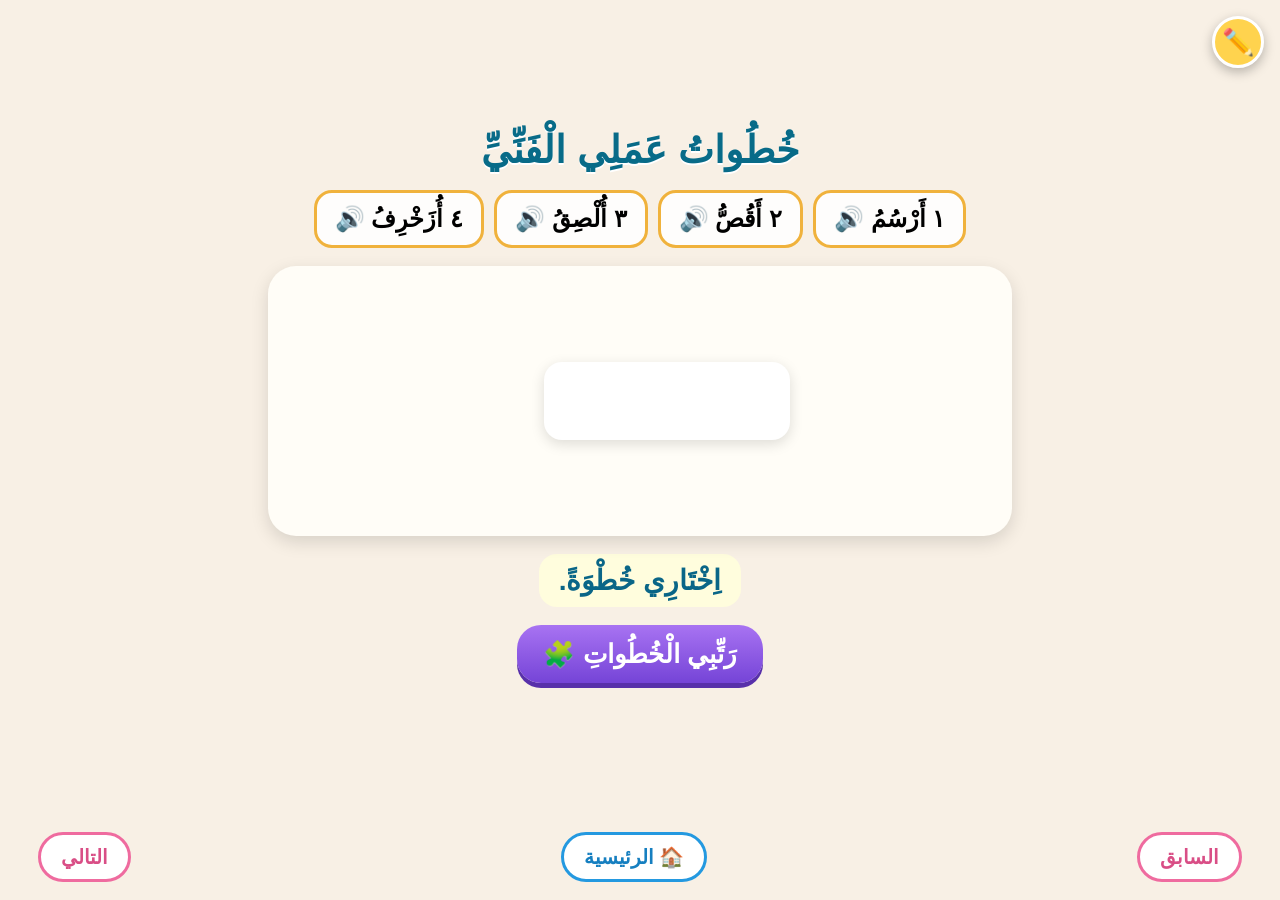
==== 08-art-steps.html @ 0cf8bf09 "Add files via upload" ====
<!doctype html><html lang="ar" dir="rtl"><head><meta charset="utf-8"><meta name="viewport" content="width=device-width,initial-scale=1"><link rel="stylesheet" href="style.css"><title>خُطُواتُ عَمَلِي الْفَنِّيِّ</title><style>
.workstage{position:relative;width:min(88%,820px);height:270px;background:#fffdf7;border-radius:28px;padding:16px;overflow:hidden;box-shadow:0 6px 18px #0002;display:flex;align-items:center;justify-content:center}.paper{position:relative;width:82%;height:82%;background:#fff;border-radius:18px;box-shadow:0 4px 14px #0002;overflow:hidden}.demo-svg{width:100%;height:100%;display:block}.trace{fill:none;stroke:#168fd1;stroke-width:7;stroke-linecap:round;stroke-linejoin:round;stroke-dasharray:900;stroke-dashoffset:900}.trace.go{animation:drawLine 1.6s ease forwards}.trace.r2.go{animation-delay:.45s}.cutline{fill:#f575aa;stroke:#777;stroke-width:4;stroke-dasharray:12 9}.scissor{position:absolute;font-size:48px;left:17%;top:58%;opacity:0;z-index:3}.scissor.go{opacity:1;animation:cutMove 2.1s ease-in-out forwards}.cutpiece{position:absolute;width:130px;height:105px;background:#f575aa;border-radius:12px;left:34%;top:29%;opacity:0}.cutpiece.go{animation:pieceOut .8s 1.7s ease forwards}.basecard{position:absolute;width:210px;height:145px;background:#fff2c7;border:4px solid #e3bd58;border-radius:18px;right:16%;top:22%}.gluepiece{position:absolute;width:125px;height:90px;background:#4fc3ee;border-radius:12px;left:13%;top:36%;z-index:2;box-shadow:0 4px 10px #0002}.gluepiece.go{animation:glueMove 1.8s 1.25s ease forwards}.gluestick{position:absolute;left:28%;top:22%;font-size:58px;z-index:4;opacity:0;transform:rotate(-25deg)}.gluestick.go{animation:glueBrush 1.25s ease forwards}.gluemark{position:absolute;left:36%;top:33%;width:105px;height:72px;border:8px dashed #f2c94c;border-radius:12px;opacity:0;z-index:1}.gluemark.go{animation:glueMark 1.1s .25s ease forwards}.decorShape{position:relative;width:260px;height:150px;background:#fff2c7;border:5px solid #e0b74d;border-radius:20px;overflow:hidden}.unit{position:absolute;width:42px;height:42px;border-radius:7px;opacity:0;transform:scale(.3)}.unit.go{animation:unitIn .45s ease forwards}.u1{background:#f575aa;right:22px;top:20px}.u2{background:#4fc3ee;right:76px;top:20px;animation-delay:.18s!important}.u3{background:#ffd04b;right:130px;top:20px;animation-delay:.36s!important}.u4{background:#9566e8;right:184px;top:20px;animation-delay:.54s!important}.u5{background:#4fc3ee;right:22px;top:78px;animation-delay:.72s!important}.u6{background:#f575aa;right:76px;top:78px;animation-delay:.9s!important}.u7{background:#9566e8;right:130px;top:78px;animation-delay:1.08s!important}.u8{background:#ffd04b;right:184px;top:78px;animation-delay:1.26s!important}.orderbox{display:none;width:92%;background:#fffdf7;border-radius:24px;padding:14px}.orderbox.show{display:block}.ordercards,.ordertargets{display:flex;gap:10px;justify-content:center;flex-wrap:wrap;margin:8px}.ordercard,.target{min-width:135px;padding:12px;border-radius:16px;font-size:20px;font-weight:900}.ordercard{background:#fff;border:3px solid #9b6be8;cursor:grab;touch-action:none}.target{background:#f5f0ff;border:3px dashed #9b6be8;min-height:58px}.target.ok{background:#e7ffe9;border-style:solid}.activeStep{background:#fff2b8!important;transform:translateY(-3px)}
@keyframes drawLine{to{stroke-dashoffset:0}}@keyframes cutMove{0%{left:17%;top:58%;transform:rotate(-20deg)}35%{left:35%;top:23%;transform:rotate(20deg)}70%{left:53%;top:23%;transform:rotate(90deg)}100%{left:55%;top:62%;transform:rotate(170deg)}}@keyframes pieceOut{to{opacity:1;transform:translateY(32px) rotate(5deg);box-shadow:0 8px 15px #0003}}@keyframes glueMove{to{left:58%;top:31%;transform:scale(.92)}}@keyframes glueBrush{0%{opacity:0;left:28%;top:22%}15%{opacity:1}45%{left:42%;top:38%;transform:rotate(10deg)}80%{left:50%;top:48%;transform:rotate(-8deg)}100%{opacity:0;left:55%;top:42%}}@keyframes glueMark{0%{opacity:0}35%{opacity:1}100%{opacity:.75}}@keyframes unitIn{to{opacity:1;transform:scale(1)}}
@media(max-width:800px){.workstage{height:230px;width:96%}.step{font-size:18px;padding:9px}.basecard{right:8%}.decorShape{transform:scale(.82)}}
</style></head><body><main class="page" style="background-image:url('bg-steps.png')"><div class="board"><div class="title">خُطُواتُ عَمَلِي الْفَنِّيِّ</div><video id="so" class="character" src="steps-open.mp4" controls autoplay playsinline></video><div class="stepbar"><button class="step" data-n="1" onclick="runStep(1)">١ أَرْسُمُ 🔊</button><button class="step" data-n="2" onclick="runStep(2)">٢ أَقُصُّ 🔊</button><button class="step" data-n="3" onclick="runStep(3)">٣ أُلْصِقُ 🔊</button><button class="step" data-n="4" onclick="runStep(4)">٤ أُزَخْرِفُ 🔊</button></div><div id="stepArea" class="workstage"><div id="visual"></div></div><div id="stepMsg" class="msg">اِخْتَارِي خُطْوَةً.</div><video id="warn" class="character hidden" src="minbar-warning.mp4" controls playsinline></video><button id="orderBtn" class="btn alt" onclick="showOrder()">رَتِّبِي الْخُطُواتِ 🧩</button><div id="orderBox" class="orderbox"><div class="msg">رَتِّبِي: أَرْسُمُ ← أَقُصُّ ← أُلْصِقُ ← أُزَخْرِفُ</div><div id="orderCards" class="ordercards"></div><div id="targets" class="ordertargets"></div><div id="orderFeedback" class="feedback"></div></div><video id="sc" class="character hidden" src="steps-close.mp4" controls playsinline></video><audio id="aud"></audio></div></main><script src="common.js"></script><script>
document.addEventListener('DOMContentLoaded',()=>{document.body.insertAdjacentHTML('beforeend',nav('07-demonstration.html','09-try-together.html'));showDraw(false)});
const files=['','draw.wav','cut.wav','glue.wav','decorate.wav'];const msgs=['','أَرْسُمُ الشَّكْلَ الْهَنْدَسِيَّ.','أَقُصُّ الشَّكْلَ الْهَنْدَسِيَّ.','أُلْصِقُ الشَّكْلَ الْهَنْدَسِيَّ.','أُزَخْرِفُ الشَّكْلَ.'];
function mark(n){document.querySelectorAll('.step').forEach(b=>b.classList.toggle('activeStep',+b.dataset.n===n));stepMsg.textContent=msgs[n];aud.src=files[n];aud.currentTime=0;aud.play().catch(()=>{})}
function showDraw(play=true){visual.innerHTML=`<div class="paper"><svg class="demo-svg" viewBox="0 0 700 220"><rect class="trace r1" x="390" y="48" width="145" height="125" rx="10"/><rect class="trace r2" x="120" y="62" width="215" height="100" rx="10"/></svg></div>`;if(play)setTimeout(()=>document.querySelectorAll('.trace').forEach(x=>x.classList.add('go')),80)}
function showCut(){visual.innerHTML=`<div class="paper"><div style="position:absolute;left:34%;top:29%;width:130px;height:105px;border:4px dashed #777;border-radius:12px;background:#f9b0cd88"></div><div class="cutpiece"></div><div class="scissor">✂️</div></div>`;setTimeout(()=>{document.querySelector('.scissor').classList.add('go');document.querySelector('.cutpiece').classList.add('go')},80)}
function showGlue(){visual.innerHTML=`<div class="paper"><div class="basecard"></div><div class="gluemark"></div><div class="gluestick">🧴</div><div class="gluepiece"></div></div>`;setTimeout(()=>{document.querySelector('.gluestick').classList.add('go');document.querySelector('.gluemark').classList.add('go');document.querySelector('.gluepiece').classList.add('go')},80)}
function showDecor(){visual.innerHTML=`<div class="decorShape">${Array.from({length:8},(_,i)=>`<span class="unit u${i+1}"></span>`).join('')}</div>`;setTimeout(()=>document.querySelectorAll('.unit').forEach(x=>x.classList.add('go')),80)}
window.runStep=n=>{mark(n);if(n===1)showDraw();if(n===3)showGlue();if(n===4)showDecor();if(n===2){warn.classList.remove('hidden');warn.currentTime=0;warn.play().catch(()=>{});visual.innerHTML='<div class="msg">⚠️ أَسْتَخْدِمُ الْمِقَصَّ بِحَذَرٍ.</div>';let done=()=>{warn.classList.add('hidden');showCut()};warn.onended=done;setTimeout(()=>{if(!warn.classList.contains('hidden')&&warn.paused)done()},3500)}};
const order=[{id:1,t:'أَرْسُمُ ✏️'},{id:2,t:'أَقُصُّ ✂️'},{id:3,t:'أُلْصِقُ 🖐️'},{id:4,t:'أُزَخْرِفُ 🎨'}];let selected=null;
window.showOrder=()=>{orderBtn.style.display='none';stepArea.style.display='none';stepMsg.style.display='none';orderBox.classList.add('show');let shuffled=[3,1,4,2];orderCards.innerHTML=shuffled.map(i=>`<button class="ordercard" data-id="${i}">${order[i-1].t}</button>`).join('');targets.innerHTML=order.map(x=>`<button class="target" data-need="${x.id}">${x.id}</button>`).join('');document.querySelectorAll('.ordercard').forEach(c=>c.onclick=()=>{selected=c;document.querySelectorAll('.ordercard').forEach(x=>x.style.outline='');c.style.outline='5px solid #ffd04b'});document.querySelectorAll('.target').forEach(t=>t.onclick=()=>place(t))};
function place(t){if(!selected)return;if(+selected.dataset.id===+t.dataset.need){t.textContent=selected.textContent;t.classList.add('ok');selected.remove();selected=null;if(!document.querySelector('.ordercard')){orderFeedback.textContent='أَحْسَنْتُنَّ! أَصْبَحْنَا مُسْتَعِدَّاتٍ لِلْعَمَلِ الْفَنِّيِّ. ⭐';setTimeout(()=>{so.classList.add('hidden');sc.classList.remove('hidden');sc.play().catch(()=>{})},600)}}else{t.animate([{transform:'translateX(0)'},{transform:'translateX(-8px)'},{transform:'translateX(8px)'},{transform:'translateX(0)'}],350)}}
</script></body></html>
---- style.css ----
:root{--blue:#087da3;--pink:#f35f9e;--yellow:#ffc642;--purple:#8b5be8;--green:#35b86a}
*{box-sizing:border-box}html,body{margin:0;width:100%;height:100%;font-family:"Tahoma","Arial",sans-serif;direction:rtl;background:#f8f0e5;overflow:hidden}.page{position:relative;width:100vw;height:100vh;background-size:cover;background-position:center}.board{position:absolute;inset:8% 17% 18% 17%;display:flex;flex-direction:column;align-items:center;justify-content:center;gap:18px;text-align:center}.title{font-size:clamp(24px,3vw,48px);font-weight:900;color:#086b88;text-shadow:0 2px #fff}.row{display:flex;gap:24px;align-items:center;justify-content:center;flex-wrap:wrap}.shape{border:5px solid #fff;box-shadow:0 5px 18px #0002;cursor:pointer;transition:.25s}.sq{width:145px;height:145px;border-radius:18px}.rect{width:220px;height:130px;border-radius:18px}.pink{background:#f575aa}.sky{background:#4fc3ee}.yellow{background:#ffd04b}.purple{background:#9566e8}.btn{border:0;border-radius:24px;padding:14px 26px;font-size:clamp(18px,2vw,30px);font-weight:800;color:#fff;background:linear-gradient(#2cb9f0,#078dd1);box-shadow:0 5px 0 #0872a5;cursor:pointer}.btn.alt{background:linear-gradient(#a873f2,#7544d7);box-shadow:0 5px 0 #5830aa}.btn.pinkb{background:linear-gradient(#ff83b8,#ef4f93);box-shadow:0 5px 0 #bd3970}.msg{font-size:clamp(20px,2.2vw,34px);font-weight:800;color:#0a6687;background:#fffddd;padding:10px 20px;border-radius:18px}.nav{position:absolute;bottom:2%;left:3%;right:3%;display:flex;justify-content:space-between;align-items:center;z-index:30}.nav a{text-decoration:none;background:#fff;border:3px solid #ef6b9f;color:#d94e86;border-radius:25px;padding:10px 20px;font-size:20px;font-weight:800}.nav .home{border-color:#2499e0;color:#167fc0}.teacher{position:fixed;top:16px;right:16px;z-index:100}.penbtn{width:52px;height:52px;border-radius:50%;border:3px solid #fff;background:#ffd34e;font-size:26px;box-shadow:0 4px 12px #0004;cursor:pointer}.tools{display:none;margin-top:8px;background:#fff;border-radius:18px;padding:8px;box-shadow:0 4px 18px #0004;gap:6px;flex-wrap:wrap;width:240px}.tools.open{display:flex}.tools button{border:1px solid #ddd;background:#fafafa;border-radius:10px;padding:7px;cursor:pointer}.color{width:26px;height:26px;border-radius:50%!important}.draw-layer{position:fixed;inset:0;z-index:90;pointer-events:none}.draw-layer.active{pointer-events:auto}.character{position:absolute;left:1.5%;bottom:10%;width:min(31vw,420px);max-height:70vh;z-index:12;object-fit:contain;filter:drop-shadow(0 8px 10px #0003)}.videoBox{width:min(78vw,1100px);max-height:65vh;border-radius:24px;box-shadow:0 10px 30px #0004;background:#000}.cards{display:grid;grid-template-columns:repeat(3,minmax(120px,1fr));gap:16px;width:90%}.card{background:#fff;border-radius:22px;padding:18px;box-shadow:0 5px 18px #0002;font-size:24px;font-weight:800;cursor:pointer}.hidden{display:none!important}.dotted{border:5px dashed #888;background:#fff8}.slots{display:flex;gap:10px;background:#8067df;padding:14px;border-radius:24px}.slot{width:110px;height:90px;background:#fff;border-radius:14px;display:flex;align-items:center;justify-content:center}.smallshape{width:65px;height:65px;border-radius:10px}.smallrect{width:85px;height:50px;border-radius:10px}.stars{position:absolute;top:3%;left:31%;right:31%;display:flex;justify-content:space-around;font-size:52px;z-index:5}.star.done{filter:drop-shadow(0 0 10px gold);color:#ffc400}.assess{background:#fffdf4;border-radius:28px;padding:20px;width:86%;max-height:65vh;overflow:auto}.feedback{font-size:28px;font-weight:900;min-height:40px}.stepbar{display:flex;gap:10px;flex-wrap:wrap}.step{padding:12px 18px;border-radius:18px;background:#ffffffdd;font-weight:900;font-size:24px;border:3px solid #f0b23c;cursor:pointer}.pattern{display:flex;gap:10px;align-items:center}.pattern>div{box-shadow:0 2px 6px #0002}.homewrap{position:absolute;inset:0}.hot{position:absolute;background:transparent;border:0;cursor:pointer}.hot:hover{outline:4px solid #fff8;border-radius:20px}@media(max-width:800px){.board{inset:10% 8% 18%}.character{width:35vw}.sq{width:100px;height:100px}.rect{width:160px;height:90px}.cards{grid-template-columns:repeat(2,1fr)}.nav a{font-size:16px;padding:8px 12px}}

/* FIX: interactive controls stay clickable while teacher pen is active */
.board button,.board a,.nav a,.teacher button,.board input,.board select{position:relative;z-index:95;pointer-events:auto}.board video{position:relative;z-index:25}.draw-layer.active{z-index:90}.teacher{z-index:120}.nav{z-index:110}

/* Standalone lesson pages: never show the home screen behind their content */
.standalone-page{background:linear-gradient(180deg,#fff9ef 0%,#f7ead8 100%)}
.standalone-page .board{inset:5% 7% 14%;background:rgba(255,255,255,.78);border-radius:30px;padding:18px;box-shadow:0 12px 34px #8a623322}
.standalone-page .videoBox{width:min(88vw,1180px);max-height:72vh;object-fit:contain;background:#111;border:6px solid #fff}
/* Chroma-key canvases for Minara/Minbar opening and closing clips */
canvas.character{pointer-events:auto!important;touch-action:manipulation}
video.character.hidden+canvas.character{display:none!important}
@media(max-width:800px){.standalone-page .board{inset:5% 3% 15%;padding:10px}.standalone-page .videoBox{width:94vw;max-height:70vh}.character{width:min(42vw,330px)}}

/* 2026-09-30 tablet/mobile interaction cleanup */
.board{overflow:visible}
.character{left:2%;bottom:11%;width:min(23vw,300px);max-height:45vh}
@media(max-width:900px){
  .board{gap:12px}
  .character{left:2%;bottom:12%;width:min(19vw,190px);max-height:34vh}
  .slots{gap:7px;padding:10px}.slot{width:88px;height:74px}
}
@media(max-width:600px){.character{width:22vw;max-height:28vh}.btn{padding:10px 15px}.row{gap:10px}}
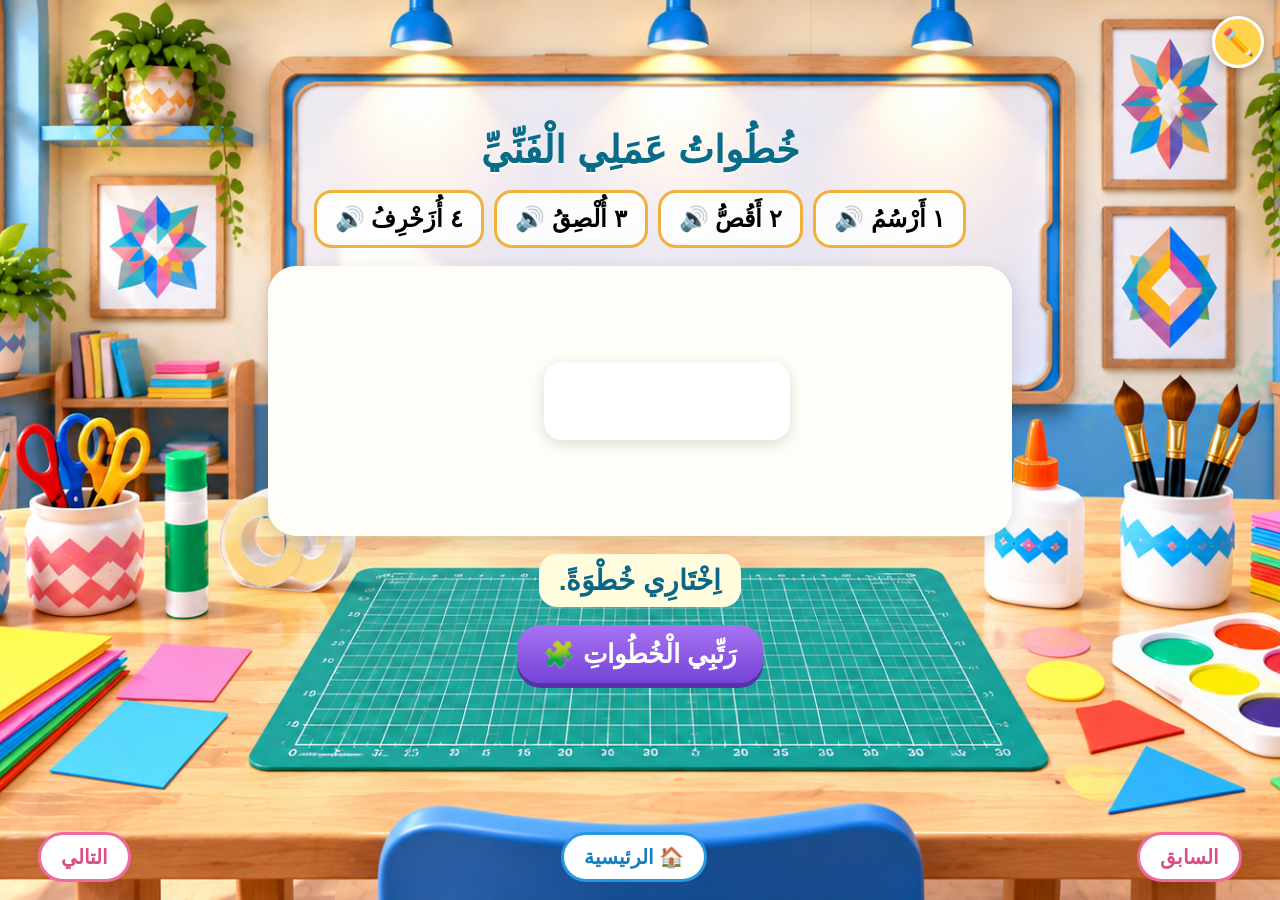
==== commit 1a4e5e84: "Add files via upload" ====
--- a/08-art-steps.html
+++ b/08-art-steps.html
@@ -1,9 +1,9 @@
 <!doctype html><html lang="ar" dir="rtl"><head><meta charset="utf-8"><meta name="viewport" content="width=device-width,initial-scale=1"><link rel="stylesheet" href="style.css"><title>خُطُواتُ عَمَلِي الْفَنِّيِّ</title><style>
 .workstage{position:relative;width:min(88%,820px);height:270px;background:#fffdf7;border-radius:28px;padding:16px;overflow:hidden;box-shadow:0 6px 18px #0002;display:flex;align-items:center;justify-content:center}.paper{position:relative;width:82%;height:82%;background:#fff;border-radius:18px;box-shadow:0 4px 14px #0002;overflow:hidden}.demo-svg{width:100%;height:100%;display:block}.trace{fill:none;stroke:#168fd1;stroke-width:7;stroke-linecap:round;stroke-linejoin:round;stroke-dasharray:900;stroke-dashoffset:900}.trace.go{animation:drawLine 1.6s ease forwards}.trace.r2.go{animation-delay:.45s}.cutline{fill:#f575aa;stroke:#777;stroke-width:4;stroke-dasharray:12 9}.scissor{position:absolute;font-size:48px;left:17%;top:58%;opacity:0;z-index:3}.scissor.go{opacity:1;animation:cutMove 2.1s ease-in-out forwards}.cutpiece{position:absolute;width:130px;height:105px;background:#f575aa;border-radius:12px;left:34%;top:29%;opacity:0}.cutpiece.go{animation:pieceOut .8s 1.7s ease forwards}.basecard{position:absolute;width:210px;height:145px;background:#fff2c7;border:4px solid #e3bd58;border-radius:18px;right:16%;top:22%}.gluepiece{position:absolute;width:125px;height:90px;background:#4fc3ee;border-radius:12px;left:13%;top:36%;z-index:2;box-shadow:0 4px 10px #0002}.gluepiece.go{animation:glueMove 1.8s 1.25s ease forwards}.gluestick{position:absolute;left:28%;top:22%;font-size:58px;z-index:4;opacity:0;transform:rotate(-25deg)}.gluestick.go{animation:glueBrush 1.25s ease forwards}.gluemark{position:absolute;left:36%;top:33%;width:105px;height:72px;border:8px dashed #f2c94c;border-radius:12px;opacity:0;z-index:1}.gluemark.go{animation:glueMark 1.1s .25s ease forwards}.decorShape{position:relative;width:260px;height:150px;background:#fff2c7;border:5px solid #e0b74d;border-radius:20px;overflow:hidden}.unit{position:absolute;width:42px;height:42px;border-radius:7px;opacity:0;transform:scale(.3)}.unit.go{animation:unitIn .45s ease forwards}.u1{background:#f575aa;right:22px;top:20px}.u2{background:#4fc3ee;right:76px;top:20px;animation-delay:.18s!important}.u3{background:#ffd04b;right:130px;top:20px;animation-delay:.36s!important}.u4{background:#9566e8;right:184px;top:20px;animation-delay:.54s!important}.u5{background:#4fc3ee;right:22px;top:78px;animation-delay:.72s!important}.u6{background:#f575aa;right:76px;top:78px;animation-delay:.9s!important}.u7{background:#9566e8;right:130px;top:78px;animation-delay:1.08s!important}.u8{background:#ffd04b;right:184px;top:78px;animation-delay:1.26s!important}.orderbox{display:none;width:92%;background:#fffdf7;border-radius:24px;padding:14px}.orderbox.show{display:block}.ordercards,.ordertargets{display:flex;gap:10px;justify-content:center;flex-wrap:wrap;margin:8px}.ordercard,.target{min-width:135px;padding:12px;border-radius:16px;font-size:20px;font-weight:900}.ordercard{background:#fff;border:3px solid #9b6be8;cursor:grab;touch-action:none}.target{background:#f5f0ff;border:3px dashed #9b6be8;min-height:58px}.target.ok{background:#e7ffe9;border-style:solid}.activeStep{background:#fff2b8!important;transform:translateY(-3px)}
-@keyframes drawLine{to{stroke-dashoffset:0}}@keyframes cutMove{0%{left:17%;top:58%;transform:rotate(-20deg)}35%{left:35%;top:23%;transform:rotate(20deg)}70%{left:53%;top:23%;transform:rotate(90deg)}100%{left:55%;top:62%;transform:rotate(170deg)}}@keyframes pieceOut{to{opacity:1;transform:translateY(32px) rotate(5deg);box-shadow:0 8px 15px #0003}}@keyframes glueMove{to{left:58%;top:31%;transform:scale(.92)}}@keyframes glueBrush{0%{opacity:0;left:28%;top:22%}15%{opacity:1}45%{left:42%;top:38%;transform:rotate(10deg)}80%{left:50%;top:48%;transform:rotate(-8deg)}100%{opacity:0;left:55%;top:42%}}@keyframes glueMark{0%{opacity:0}35%{opacity:1}100%{opacity:.75}}@keyframes unitIn{to{opacity:1;transform:scale(1)}}
+@keyframes drawLine{to{stroke-dashoffset:0}}@keyframes cutMove{0%{left:17%;top:58%;transform:rotate(-20deg)}35%{left:35%;top:23%;transform:rotate(20deg)}70%{left:53%;top:23%;transform:rotate(90deg)}100%{left:55%;top:62%;transform:rotate(170deg)}}@keyframes pieceOut{to{opacity:1;transform:translateY(32px) rotate(5deg);box-shadow:0 8px 15px #0003}}@keyframes bottleIn{0%{opacity:0;transform:translateY(-20px) rotate(-18deg)}35%,85%{opacity:1;transform:translateY(0) rotate(28deg)}100%{opacity:0;transform:translateY(8px) rotate(28deg)}}@keyframes glueAppear{0%{opacity:0;width:10px}50%,100%{opacity:1;width:105px}}@keyframes glueMove{0%,45%{left:15%;top:35%;transform:scale(1)}100%{left:58%;top:31%;transform:scale(.92);box-shadow:0 5px 12px #0003}}@keyframes glueBrush{0%{opacity:0;left:28%;top:22%}15%{opacity:1}45%{left:42%;top:38%;transform:rotate(10deg)}80%{left:50%;top:48%;transform:rotate(-8deg)}100%{opacity:0;left:55%;top:42%}}@keyframes glueMark{0%{opacity:0}35%{opacity:1}100%{opacity:.75}}@keyframes unitIn{to{opacity:1;transform:scale(1)}}
 @media(max-width:800px){.workstage{height:230px;width:96%}.step{font-size:18px;padding:9px}.basecard{right:8%}.decorShape{transform:scale(.82)}}
 </style></head><body><main class="page" style="background-image:url('bg-steps.png')"><div class="board"><div class="title">خُطُواتُ عَمَلِي الْفَنِّيِّ</div><video id="so" class="character" src="steps-open.mp4" controls autoplay playsinline></video><div class="stepbar"><button class="step" data-n="1" onclick="runStep(1)">١ أَرْسُمُ 🔊</button><button class="step" data-n="2" onclick="runStep(2)">٢ أَقُصُّ 🔊</button><button class="step" data-n="3" onclick="runStep(3)">٣ أُلْصِقُ 🔊</button><button class="step" data-n="4" onclick="runStep(4)">٤ أُزَخْرِفُ 🔊</button></div><div id="stepArea" class="workstage"><div id="visual"></div></div><div id="stepMsg" class="msg">اِخْتَارِي خُطْوَةً.</div><video id="warn" class="character hidden" src="minbar-warning.mp4" controls playsinline></video><button id="orderBtn" class="btn alt" onclick="showOrder()">رَتِّبِي الْخُطُواتِ 🧩</button><div id="orderBox" class="orderbox"><div class="msg">رَتِّبِي: أَرْسُمُ ← أَقُصُّ ← أُلْصِقُ ← أُزَخْرِفُ</div><div id="orderCards" class="ordercards"></div><div id="targets" class="ordertargets"></div><div id="orderFeedback" class="feedback"></div></div><video id="sc" class="character hidden" src="steps-close.mp4" controls playsinline></video><audio id="aud"></audio></div></main><script src="common.js"></script><script>
-document.addEventListener('DOMContentLoaded',()=>{document.body.insertAdjacentHTML('beforeend',nav('07-demonstration.html','09-try-together.html'));showDraw(false)});
+document.addEventListener('DOMContentLoaded',()=>{document.body.insertAdjacentHTML('beforeend',nav('07-demonstration.html','09-try-together.html'));showDraw(false);const hideOpening=()=>{so.classList.add('hidden');const c=so.nextElementSibling;if(c&&c.tagName==='CANVAS')c.classList.add('hidden')};so.addEventListener('ended',hideOpening);setTimeout(()=>{if(so.ended)hideOpening()},200)});
 const files=['','draw.wav','cut.wav','glue.wav','decorate.wav'];const msgs=['','أَرْسُمُ الشَّكْلَ الْهَنْدَسِيَّ.','أَقُصُّ الشَّكْلَ الْهَنْدَسِيَّ.','أُلْصِقُ الشَّكْلَ الْهَنْدَسِيَّ.','أُزَخْرِفُ الشَّكْلَ.'];
 function mark(n){document.querySelectorAll('.step').forEach(b=>b.classList.toggle('activeStep',+b.dataset.n===n));stepMsg.textContent=msgs[n];aud.src=files[n];aud.currentTime=0;aud.play().catch(()=>{})}
 function showDraw(play=true){visual.innerHTML=`<div class="paper"><svg class="demo-svg" viewBox="0 0 700 220"><rect class="trace r1" x="390" y="48" width="145" height="125" rx="10"/><rect class="trace r2" x="120" y="62" width="215" height="100" rx="10"/></svg></div>`;if(play)setTimeout(()=>document.querySelectorAll('.trace').forEach(x=>x.classList.add('go')),80)}
